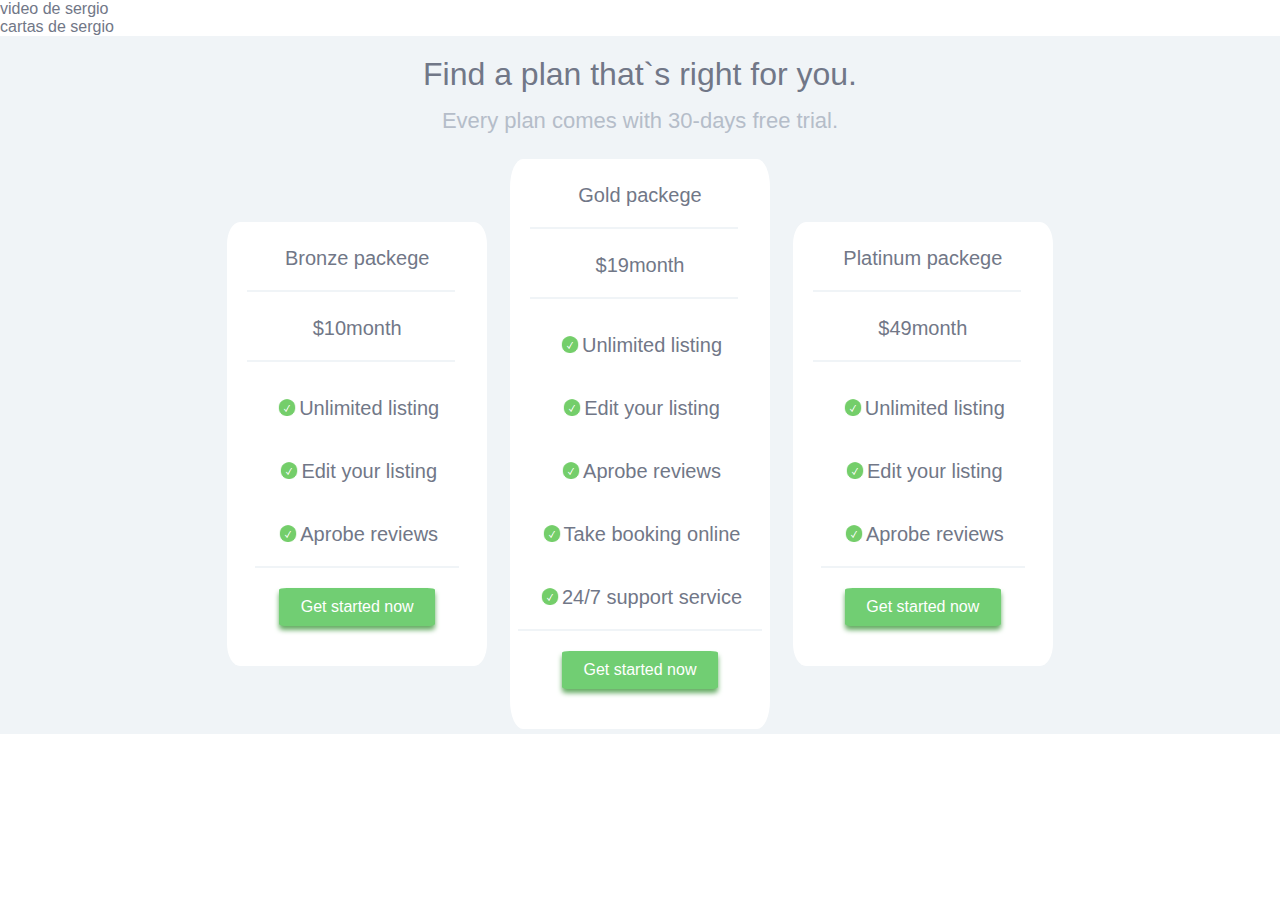
==== jorge/pricing.html @ a7b9e019 "cards de a pagina web responsive" ====
<!DOCTYPE html>
<html lang="en">
<head>
    <meta charset="UTF-8">
    <meta http-equiv="X-UA-Compatible" content="IE=edge">
    <meta name="viewport" content="width=device-width, initial-scale=1.0">
    <title>Document</title>
    <link rel="stylesheet" href="stylepricing.css">
    
</head>
<body>
    <header></header>
    <main>
        <div>video de sergio</div>
        <div>cartas de sergio</div>
        <div class="pricing">
            <div class="pricinpage">
                <h1 class="titulo">Find a plan that`s right for you.</h1>
                <h2 class="titulo titulo2">Every plan comes with 30-days free trial.</h2>
            </div>

            <div class="pricinpage2">
                <section class="packege">
                    
                    <div class="tablet">
                        <div class="uno">
                            <h2 class="packegetext">Bronze packege</h2>
                        </div>
                        <div class="uno money">
                            <h2 class="packegetext">$10month</h2>
                        </div>
                    </div>
                    <div class="packegetext textos" >
                        <div class="ttext">
                            <img src="./tic.PNG" class="tic">
                            <p>Unlimited listing</p>
                        </div>
                        <div class="ttext">
                            <img src="./tic.PNG" class="tic">
                            <p>Edit your listing</p>
                        </div>
                        <div class="ttext">
                            <img src="./tic.PNG" class="tic">
                            <p>Aprobe reviews</p>
                        </div>                      
                    </div>
                    <div class="boton">Get started now</div>
                </section>

                <section class="packege">
                    <div class="tablet">
                        <div class="uno">
                            <h2 class="packegetext">Gold packege</h2>
                        </div>
                        <div class="uno money">
                            <h2 class="packegetext">$19month</h2>
                        </div>
                    </div>
                    
                    <div class="packegetext textos" >
                        <div class="ttext">
                            <img src="./tic.PNG" class="tic">
                            <p>Unlimited listing</p>
                        </div>
                        <div class="ttext">
                            <img src="./tic.PNG" class="tic">
                            <p>Edit your listing</p>
                        </div>
                        <div class="ttext">
                            <img src="./tic.PNG" class="tic">
                            <p>Aprobe reviews</p>
                        </div>
                        <div class="ttext">
                            <img src="./tic.PNG" class="tic">
                            <p>Take booking online</p>
                        </div>
                        <div class="ttext">
                            <img src="./tic.PNG" class="tic">
                            <p>24/7 support service</p>
                        </div>
                    </div>
                                      
                    <div class="boton">Get started now</div>
                </section>
                <section class="packege">
                    <div>
                        <div class="uno">
                            <h2 class="packegetext">Platinum packege</h2>
                        </div>
                        <div class="uno money">
                            <h2 class="packegetext">$49month</h2>
                        </div>
                    </div>
                    
                    <div class="packegetext textos">
                        <div class="ttext">
                            <img src="./tic.PNG" class="tic">
                            <p>Unlimited listing</p>
                        </div>
                        <div class="ttext">
                            <img src="./tic.PNG" class="tic">
                            <p>Edit your listing</p>
                        </div>
                        <div class="ttext">
                            <img src="./tic.PNG" class="tic">
                            <p>Aprobe reviews</p>
                        </div>
                    </div>
                    <div class="boton">Get started now</div>
                </section>              
                                 
                
            </div>
           

           
            
        </div>
    </main>
    <footer></footer>
</body>
</html>
---- jorge/stylepricing.css ----
@font-face {
    font-family: 'Oswald', sans-serif;
    src: url(./Oswald-VariableFont_wght.ttf);
}

*{
    margin: 0;
    padding: 0;
    box-sizing: border-box;
    font-family: 'Oswald', sans-serif;
    font-weight: 400;
    color: #717787
}
.pricing{
    display: flex;
    flex-direction: column;
    background-color:#f0f4f7;
    justify-content: center;

}

.pricinpage{
    display: flex;
    flex-direction: column;
    justify-content: center;
    width: auto;
    height: auto;
    margin-top: 20px;
    margin-bottom: 20px;
    margin-left: 40px;
    margin-right: 40px;
    /* display: flex; */
    /* flex-direction: row; */
}
.titulo{
    width: auto;
    height: min-content;
    text-align: center;
}

.titulo.titulo2{
    color: #b5bdc9;
    margin-top: 15px;
    font-size: 22px;
}

.pricinpage2{
    /* display: block; */
    display: flex;
    flex-direction: row;
    flex-wrap: wrap;
    align-items: center;
    justify-content: center;
    gap: 1%;
}
.tic {
    width: 24px;
    height: 22px;
}

.packege{
    display: flex;
    flex-direction: column;
    background-color: #ffffff;
    justify-content: center;
    align-items: center;
    text-align: center;
    margin: 5px;
    border-radius: 5%;
    width: auto;
    height: auto;
    /* border: 5px solid darkblue; */
    /* min-height: 150px;
    width: 100%; */
    
}

.ttext {
    display: inline-flex;
    flex-direction: row;
    justify-content: center;
    margin: 20px;
}

.ttext p{
    font-weight: 300;
}

.packegetext{
    /* width: 100%; */
    display: flex;
    flex-direction: column;
    justify-content: center;
    min-width: 200px;
    font-size: 20px;
    
}



.boton{
    width: 60%;
    background-color: #71ce73;
    border-radius: 5%;
    -webkit-box-shadow: 0px 4px 5px 0px rgba(102,172,100,1);
    -moz-box-shadow: 0px 4px 5px 0px rgba(102,172,100,1);
    box-shadow: 0px 4px 5px 0px rgba(102,172,100,1);
    padding: 10px;
    margin: 20px;
    margin-bottom: 40px;
    color: #ffffff;
}

.uno{
    border-bottom: 2px solid #f0f4f7;
    margin-left: 20px;
    margin-right: 20px;
    margin-top: 15px;
    margin-bottom: 15px;
    padding-bottom: 20px;
    padding-right: 10px;
    padding-left: 10px;
    padding-top: 10px;
    width: 80%;
    height: auto;
}

.uno.money{
    margin-left: 20px;
    margin-right: 20px;
    margin-top: 0px;
    margin-bottom: 15px;
}

.packegetext.textos{
    border-bottom: 2px solid #f0f4f7;
}

.boton:hover{
    box-shadow: none;
}


@media screen and (min-width: 768px) and (max-width: 1023px){
    .packege{
        display: flex;
        flex-direction: row;
    }
    .tablet{
        display: flex;
        flex-direction: column;
        size: 30%;
    }
    .uno{
        border-bottom: none;
    }
    .boton{
        margin-right: 40px;
        size: 30%;
    }
    .packege{
        width: 90%;
        margin-bottom: 20px;
    }
    .ttext{
        margin-top: 2px;
        margin-bottom: 2px;
    }
    .ttext p{
        margin-left: 10px;
        font-size: 16px;
    }
    .packegetext.textos{
        border-bottom: none;
        size: 40%;
    }
    .uno{
        margin-right: 0px;
    }
    .uno.money{
        margin-right: 0px;
    }
}
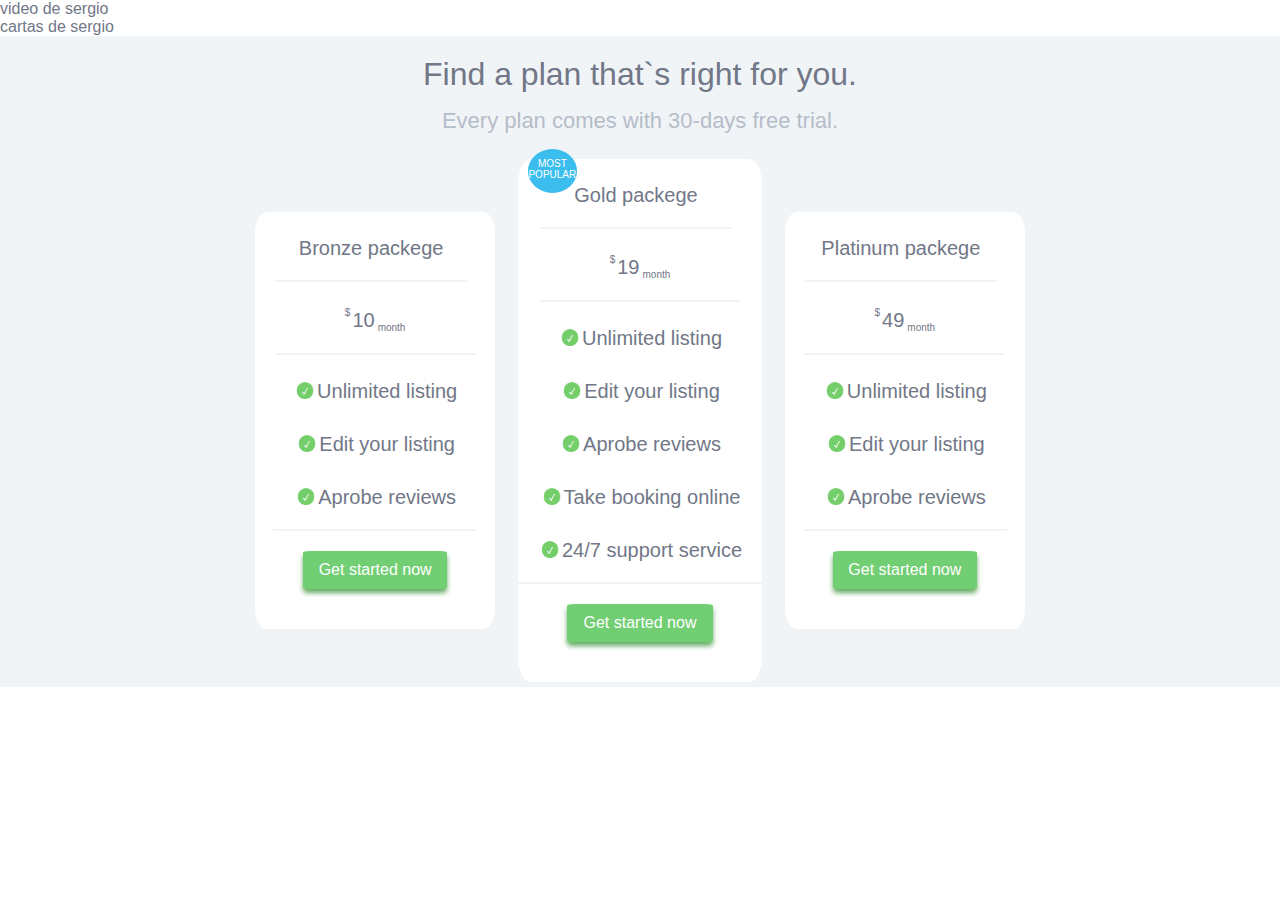
==== commit 22c87ba9: "Pricing cards acabadas al 100%" ====
--- a/jorge/pricing.html
+++ b/jorge/pricing.html
@@ -27,7 +27,9 @@
                             <h2 class="packegetext">Bronze packege</h2>
                         </div>
                         <div class="uno money">
-                            <h2 class="packegetext">$10month</h2>
+                            <sup>$</sup>
+                            <h2 class="packegetext">10</h2>
+                            <sub>month</sub>
                         </div>
                     </div>
                     <div class="packegetext textos" >
@@ -47,13 +49,18 @@
                     <div class="boton">Get started now</div>
                 </section>
 
-                <section class="packege">
+                <section class="packege most1">
+                    <div class="most">
+                        <p>MOST POPULAR</p>
+                    </div>
                     <div class="tablet">
                         <div class="uno">
                             <h2 class="packegetext">Gold packege</h2>
                         </div>
                         <div class="uno money">
-                            <h2 class="packegetext">$19month</h2>
+                            <sup>$</sup>
+                            <h2 class="packegetext">19</h2>
+                            <sub>month</sub>
                         </div>
                     </div>
                     
@@ -88,7 +95,9 @@
                             <h2 class="packegetext">Platinum packege</h2>
                         </div>
                         <div class="uno money">
-                            <h2 class="packegetext">$49month</h2>
+                            <sup>$</sup>
+                            <h2 class="packegetext">49</h2>
+                            <sub>month</sub>
                         </div>
                     </div>
                     
--- a/jorge/stylepricing.css
+++ b/jorge/stylepricing.css
@@ -79,7 +79,10 @@
     display: inline-flex;
     flex-direction: row;
     justify-content: center;
-    margin: 20px;
+    margin-left: 20px;
+    margin-right: 20px;
+    margin-top: 10px;
+    margin-bottom: 20px;
 }
 
 .ttext p{
@@ -91,7 +94,8 @@
     display: flex;
     flex-direction: column;
     justify-content: center;
-    min-width: 200px;
+    /* min-width: 200px; */
+    min-width: max-content;
     font-size: 20px;
     
 }
@@ -130,6 +134,10 @@
     margin-right: 20px;
     margin-top: 0px;
     margin-bottom: 15px;
+    display: flex;
+    flex-direction: row;
+    min-width: 200px;
+    justify-content: center;
 }
 
 .packegetext.textos{
@@ -140,6 +148,39 @@
     box-shadow: none;
 }
 
+.most {
+    background-color: #3bbdee;
+    border-radius: 50%;
+    width: 20%;
+    height: 8.34%;
+    position: absolute;
+    left: 10px;
+    top: -10px; 
+}
+
+.most p{
+    color: white;
+    font-size: x-small; 
+    text-align: center;
+    justify-content: center;
+    margin-top: 9px;
+}
+
+.packege.most1{
+    position: relative;
+}
+
+sub,sup{
+    font-size: x-small;
+}
+
+.uno.money sup{
+    padding-right: 2px;
+}
+.uno.money sub{
+    padding-top: 15px;
+    padding-left: 3px;
+}
 
 @media screen and (min-width: 768px) and (max-width: 1023px){
     .packege{
@@ -180,5 +221,30 @@
     .uno.money{
         margin-right: 0px;
     }
-}
-
+    .most {
+        background-color: #3bbdee;
+        border-radius: 50%;
+        width: 44px;
+        height: 44px;
+        position: absolute;
+        left: 10px;
+        top: -10px; 
+    }
+    .most p{
+        color: white;
+        font-size: x-small; 
+        text-align: center;
+        justify-content: center;
+        margin-top: 5px;
+    }
+}
+
+@media screen and (min-width: 1023px){
+    .packege:hover{
+        transform: scale(1.08);
+        transition-property: transform;
+        transition-duration: 300ms;
+    }
+}
+
+
